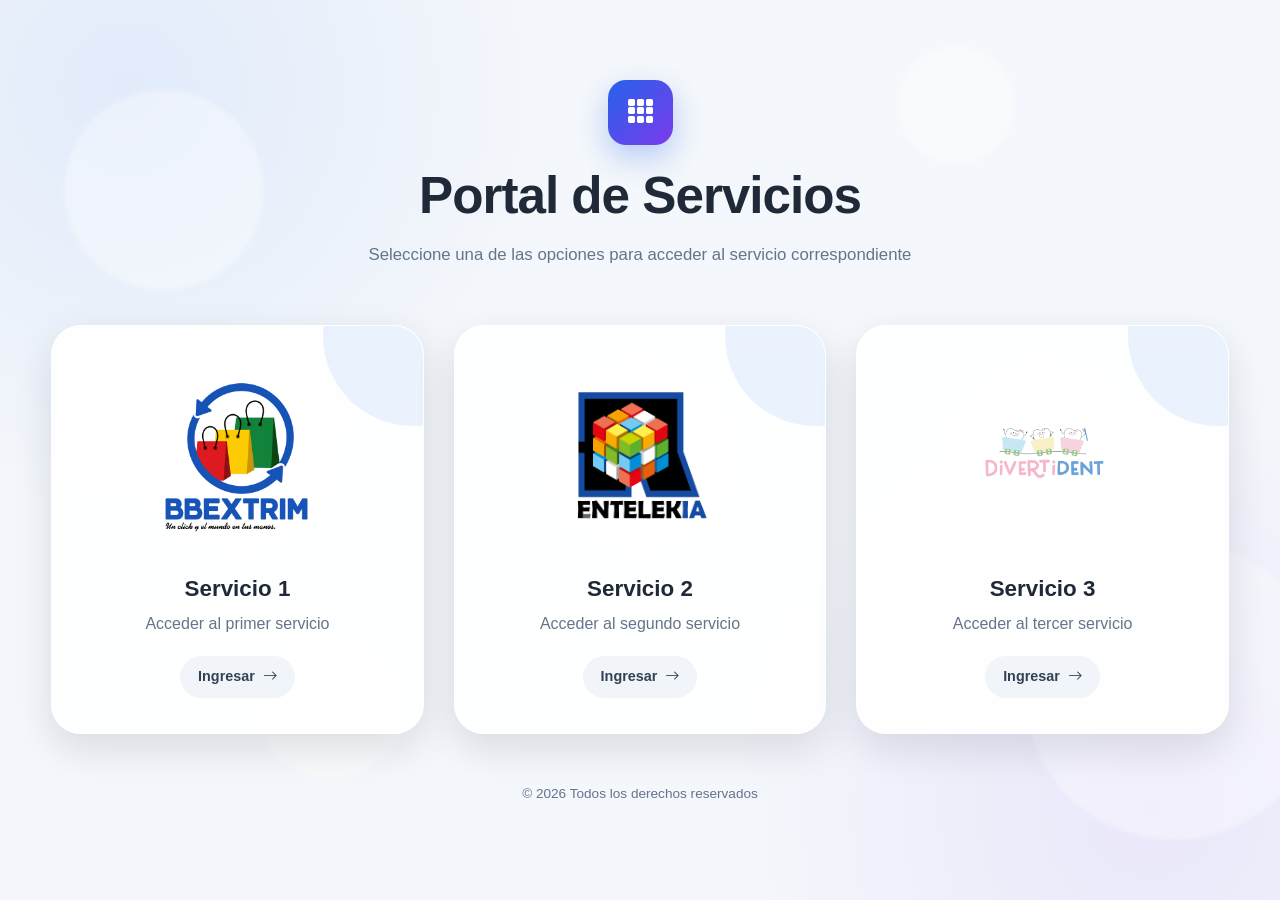
==== index.html @ fbdc2d3f "1st loading Archives First loading archives and files" ====
<!DOCTYPE html>
<html lang="es">
<head>
    <meta charset="UTF-8">
    <meta name="viewport" content="width=device-width, initial-scale=1.0">
    <meta name="description" content="Portal de acceso a nuestros servicios">
    <title>Portal de Servicios</title>

    <link href="https://cdn.jsdelivr.net/npm/bootstrap@5.3.3/dist/css/bootstrap.min.css" rel="stylesheet">
    <link rel="stylesheet" href="https://cdn.jsdelivr.net/npm/bootstrap-icons@1.11.3/font/bootstrap-icons.min.css">
    <link rel="stylesheet" href="css/style.css">
</head>
<body>

<div class="background-animation">
    <span></span><span></span><span></span><span></span><span></span>
</div>

<main class="portal-container">
    <header class="portal-header">
        <div class="portal-icon">
            <i class="bi bi-grid-3x3-gap-fill"></i>
        </div>
        <h1>Portal de Servicios</h1>
        <p>Seleccione una de las opciones para acceder al servicio correspondiente</p>
    </header>

    <section class="portal-grid">

        <a href="https://pagina1.com" class="portal-card" data-service="Servicio 1"
           target="_blank" rel="noopener noreferrer">
            <div class="card-glow"></div>
            <div class="logo-container">
                <img src="img/logo1.png" alt="Logo Servicio 1" class="service-logo">
            </div>
            <div class="card-content">
                <h2>Servicio 1</h2>
                <p>Acceder al primer servicio</p>
                <span class="access-button">Ingresar <i class="bi bi-arrow-right"></i></span>
            </div>
        </a>

        <a href="https://pagina2.com" class="portal-card" data-service="Servicio 2"
           target="_blank" rel="noopener noreferrer">
            <div class="card-glow"></div>
            <div class="logo-container">
                <img src="img/logo2.png" alt="Logo Servicio 2" class="service-logo">
            </div>
            <div class="card-content">
                <h2>Servicio 2</h2>
                <p>Acceder al segundo servicio</p>
                <span class="access-button">Ingresar <i class="bi bi-arrow-right"></i></span>
            </div>
        </a>

        <a href="https://pagina3.com" class="portal-card" data-service="Servicio 3"
           target="_blank" rel="noopener noreferrer">
            <div class="card-glow"></div>
            <div class="logo-container">
                <img src="img/logo3.png" alt="Logo Servicio 3" class="service-logo">
            </div>
            <div class="card-content">
                <h2>Servicio 3</h2>
                <p>Acceder al tercer servicio</p>
                <span class="access-button">Ingresar <i class="bi bi-arrow-right"></i></span>
            </div>
        </a>

    </section>

    <footer class="portal-footer">
        <p>© <span id="currentYear"></span> Todos los derechos reservados</p>
    </footer>
</main>

<script src="https://cdn.jsdelivr.net/npm/bootstrap@5.3.3/dist/js/bootstrap.bundle.min.js"></script>
<script src="js/app.js"></script>
</body>
</html>
---- css/style.css ----
* {
    margin: 0;
    padding: 0;
    box-sizing: border-box;
}

:root {
    --background: #f4f7fb;
    --text-primary: #1f2937;
    --text-secondary: #64748b;
    --card-background: rgba(255, 255, 255, 0.90);
    --border: rgba(255, 255, 255, 0.8);
    --shadow: 0 15px 40px rgba(15, 23, 42, 0.12);
    --shadow-hover: 0 30px 70px rgba(15, 23, 42, 0.22);
    --transition: all 0.45s cubic-bezier(0.22, 1, 0.36, 1);
}

body {
    min-height: 100vh;
    font-family: "Segoe UI", Roboto, Arial, sans-serif;
    color: var(--text-primary);
    background:
        radial-gradient(circle at 10% 10%, rgba(59, 130, 246, 0.10), transparent 30%),
        radial-gradient(circle at 90% 90%, rgba(139, 92, 246, 0.10), transparent 30%),
        var(--background);
    overflow-x: hidden;
}

.background-animation {
    position: fixed;
    inset: 0;
    overflow: hidden;
    pointer-events: none;
    z-index: 0;
}

.background-animation span {
    position: absolute;
    display: block;
    width: 200px;
    height: 200px;
    border-radius: 50%;
    background: rgba(255, 255, 255, 0.35);
    filter: blur(2px);
    animation: floating 18s infinite ease-in-out;
}

.background-animation span:nth-child(1) { top: 10%; left: 5%; animation-delay: 0s; }
.background-animation span:nth-child(2) { top: 60%; left: 80%; width: 300px; height: 300px; animation-delay: 3s; }
.background-animation span:nth-child(3) { top: 70%; left: 20%; width: 150px; height: 150px; animation-delay: 5s; }
.background-animation span:nth-child(4) { top: 5%; left: 70%; width: 120px; height: 120px; animation-delay: 7s; }
.background-animation span:nth-child(5) { top: 40%; left: 45%; width: 100px; height: 100px; animation-delay: 2s; }

@keyframes floating {
    0%, 100% { transform: translate(0, 0) scale(1); }
    50% { transform: translate(40px, -50px) scale(1.15); }
}

.portal-container {
    position: relative;
    z-index: 1;
    width: min(1200px, 92%);
    min-height: 100vh;
    margin: auto;
    display: flex;
    flex-direction: column;
    justify-content: center;
    padding: 60px 0;
}

.portal-header {
    text-align: center;
    margin-bottom: 55px;
    animation: fadeDown 0.9s ease forwards;
}

.portal-icon {
    width: 65px;
    height: 65px;
    margin: 0 auto 20px;
    display: flex;
    align-items: center;
    justify-content: center;
    border-radius: 18px;
    color: white;
    background: linear-gradient(135deg, #2563eb, #7c3aed);
    box-shadow: 0 12px 30px rgba(37, 99, 235, 0.30);
    font-size: 28px;
}

.portal-header h1 {
    font-size: clamp(2rem, 5vw, 3.2rem);
    font-weight: 700;
    letter-spacing: -1px;
    margin-bottom: 15px;
}

.portal-header p {
    max-width: 650px;
    margin: auto;
    color: var(--text-secondary);
    font-size: 1.05rem;
    line-height: 1.7;
}

.portal-grid {
    display: grid;
    grid-template-columns: repeat(3, 1fr);
    gap: 30px;
}

.portal-card {
    position: relative;
    min-height: 400px;
    padding: 35px 30px;
    display: flex;
    flex-direction: column;
    align-items: center;
    justify-content: space-between;
    text-align: center;
    text-decoration: none;
    color: var(--text-primary);
    background: var(--card-background);
    border: 1px solid var(--border);
    border-radius: 30px;
    box-shadow: var(--shadow);
    backdrop-filter: blur(15px);
    -webkit-backdrop-filter: blur(15px);
    overflow: hidden;
    transition: var(--transition);
    animation: cardAppear 0.8s ease forwards;
    opacity: 0;
}

.portal-card:nth-child(1) { animation-delay: 0.15s; }
.portal-card:nth-child(2) { animation-delay: 0.30s; }
.portal-card:nth-child(3) { animation-delay: 0.45s; }

.portal-card:hover {
    transform: translateY(-15px);
    box-shadow: var(--shadow-hover);
    color: var(--text-primary);
}

.card-glow {
    position: absolute;
    width: 180px;
    height: 180px;
    top: -80px;
    right: -80px;
    border-radius: 50%;
    background: rgba(59, 130, 246, 0.10);
    transition: var(--transition);
}

.portal-card:hover .card-glow {
    transform: scale(2.5);
    opacity: 0.8;
}

.logo-container {
    position: relative;
    width: 190px;
    height: 190px;
    display: flex;
    align-items: center;
    justify-content: center;
    border-radius: 50%;
    background: rgba(255, 255, 255, 0.75);
    transition: var(--transition);
}

.portal-card:hover .logo-container {
    transform: scale(1.08) rotate(2deg);
    box-shadow: 0 15px 35px rgba(15, 23, 42, 0.15);
}

.service-logo {
    max-width: 80%;
    max-height: 80%;
    object-fit: contain;
    transition: var(--transition);
}

.portal-card:hover .service-logo {
    transform: scale(1.10);
}

.card-content {
    position: relative;
    z-index: 2;
    width: 100%;
}

.card-content h2 {
    margin-top: 25px;
    margin-bottom: 10px;
    font-size: 1.4rem;
    font-weight: 700;
}

.card-content p {
    color: var(--text-secondary);
    margin-bottom: 20px;
}

.access-button {
    display: inline-flex;
    align-items: center;
    gap: 8px;
    padding: 10px 18px;
    border-radius: 50px;
    font-size: 0.9rem;
    font-weight: 600;
    color: #334155;
    background: #f1f5f9;
    transition: var(--transition);
}

.access-button i {
    transition: transform 0.3s ease;
}

.portal-card:hover .access-button {
    color: white;
    background: #2563eb;
}

.portal-card:hover .access-button i {
    transform: translateX(5px);
}

.portal-footer {
    text-align: center;
    margin-top: 50px;
    color: var(--text-secondary);
    font-size: 0.85rem;
}

@keyframes fadeDown {
    from { opacity: 0; transform: translateY(-30px); }
    to { opacity: 1; transform: translateY(0); }
}

@keyframes cardAppear {
    from { opacity: 0; transform: translateY(40px) scale(0.95); }
    to { opacity: 1; transform: translateY(0) scale(1); }
}

@media (max-width: 992px) {
    .portal-grid {
        grid-template-columns: repeat(2, 1fr);
    }
}

@media (max-width: 650px) {
    .portal-container { padding: 40px 0; }
    .portal-header { margin-bottom: 35px; }
    .portal-grid {
        grid-template-columns: 1fr;
        gap: 22px;
    }
    .portal-card { min-height: 360px; }
    .logo-container {
        width: 160px;
        height: 160px;
    }
}

@media (prefers-reduced-motion: reduce) {
    *, *::before, *::after {
        animation-duration: 0.01ms !important;
        animation-iteration-count: 1 !important;
        transition-duration: 0.01ms !important;
    }
}
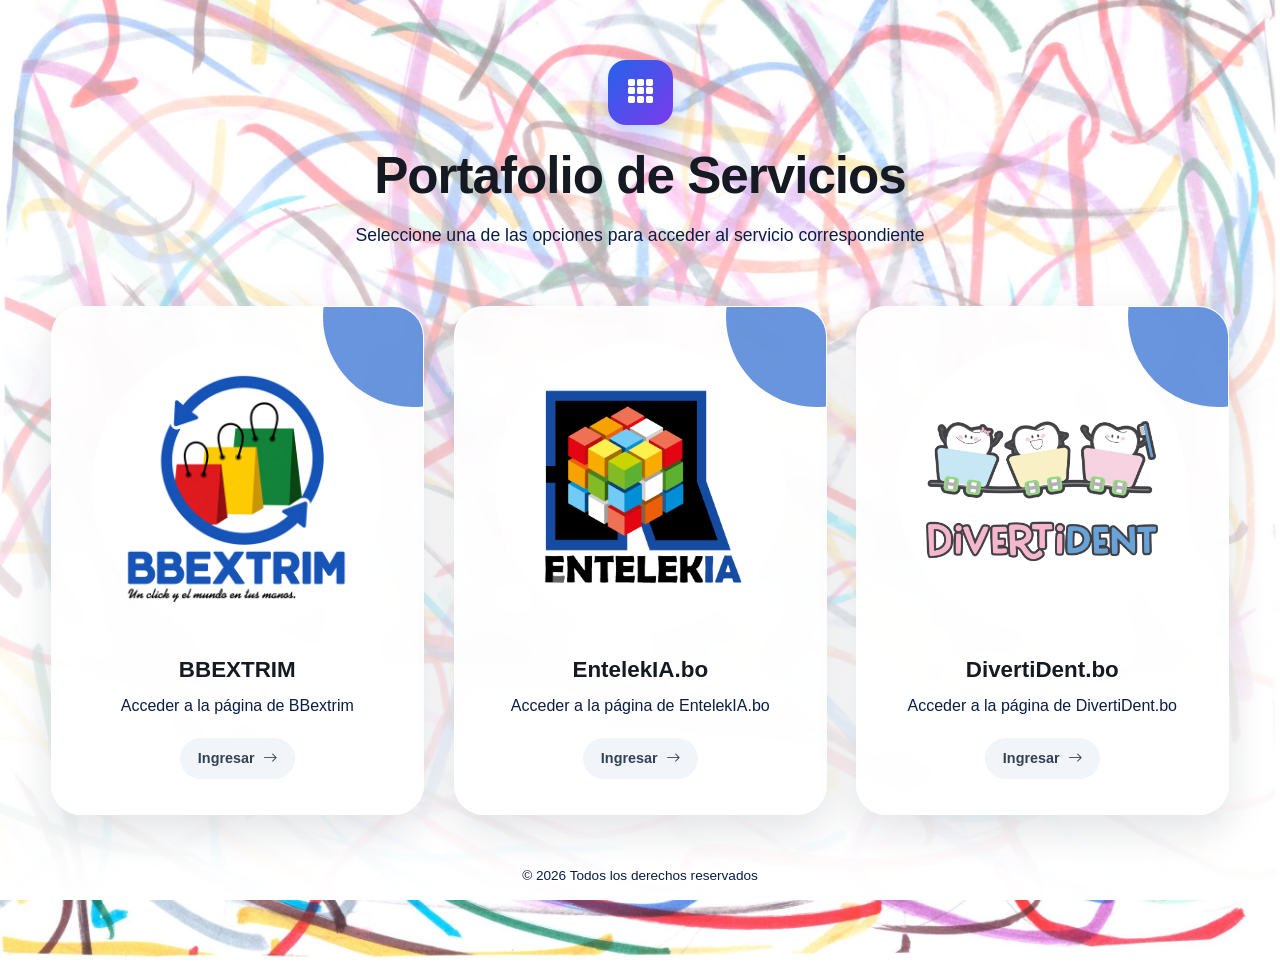
==== commit 3aaf11a9: "2nd changes on page We modified all logos, pages and others archives." ====
--- a/index.html
+++ b/index.html
@@ -4,7 +4,7 @@
     <meta charset="UTF-8">
     <meta name="viewport" content="width=device-width, initial-scale=1.0">
     <meta name="description" content="Portal de acceso a nuestros servicios">
-    <title>Portal de Servicios</title>
+    <title>Portafolio de Servicios</title>
 
     <link href="https://cdn.jsdelivr.net/npm/bootstrap@5.3.3/dist/css/bootstrap.min.css" rel="stylesheet">
     <link rel="stylesheet" href="https://cdn.jsdelivr.net/npm/bootstrap-icons@1.11.3/font/bootstrap-icons.min.css">
@@ -21,7 +21,7 @@
         <div class="portal-icon">
             <i class="bi bi-grid-3x3-gap-fill"></i>
         </div>
-        <h1>Portal de Servicios</h1>
+        <h1>Portafolio de Servicios</h1>
         <p>Seleccione una de las opciones para acceder al servicio correspondiente</p>
     </header>
 
@@ -34,8 +34,8 @@
                 <img src="img/logo1.png" alt="Logo Servicio 1" class="service-logo">
             </div>
             <div class="card-content">
-                <h2>Servicio 1</h2>
-                <p>Acceder al primer servicio</p>
+                <h2>BBEXTRIM</h2>
+                <p>Acceder a la página de BBextrim</p>
                 <span class="access-button">Ingresar <i class="bi bi-arrow-right"></i></span>
             </div>
         </a>
@@ -47,8 +47,8 @@
                 <img src="img/logo2.png" alt="Logo Servicio 2" class="service-logo">
             </div>
             <div class="card-content">
-                <h2>Servicio 2</h2>
-                <p>Acceder al segundo servicio</p>
+                <h2>EntelekIA.bo</h2>
+                <p>Acceder a la página de EntelekIA.bo</p>
                 <span class="access-button">Ingresar <i class="bi bi-arrow-right"></i></span>
             </div>
         </a>
@@ -60,8 +60,8 @@
                 <img src="img/logo3.png" alt="Logo Servicio 3" class="service-logo">
             </div>
             <div class="card-content">
-                <h2>Servicio 3</h2>
-                <p>Acceder al tercer servicio</p>
+                <h2>DivertiDent.bo</h2>
+                <p>Acceder a la página de DivertiDent.bo</p>
                 <span class="access-button">Ingresar <i class="bi bi-arrow-right"></i></span>
             </div>
         </a>
--- a/css/style.css
+++ b/css/style.css
@@ -6,8 +6,8 @@
 
 :root {
     --background: #f4f7fb;
-    --text-primary: #1f2937;
-    --text-secondary: #64748b;
+    --text-primary: #151a22;
+    --text-secondary: #091d45;
     --card-background: rgba(255, 255, 255, 0.90);
     --border: rgba(255, 255, 255, 0.8);
     --shadow: 0 15px 40px rgba(15, 23, 42, 0.12);
@@ -17,12 +17,28 @@
 
 body {
     min-height: 100vh;
-    font-family: "Segoe UI", Roboto, Arial, sans-serif;
+
+    font-family:
+        "Segoe UI",
+        Roboto,
+        Arial,
+        sans-serif;
+
     color: var(--text-primary);
-    background:
-        radial-gradient(circle at 10% 10%, rgba(59, 130, 246, 0.10), transparent 30%),
-        radial-gradient(circle at 90% 90%, rgba(139, 92, 246, 0.10), transparent 30%),
-        var(--background);
+
+    /* Imagen de fondo */
+    background-image:
+        linear-gradient(
+            rgba(255, 255, 255, 0.474),
+            rgb(255, 255, 255)
+        ),
+        url("../img/fondo.jpeg");
+
+    background-size: cover;
+    background-position: center;
+    background-repeat: no-repeat;
+    background-attachment: fixed;
+
     overflow-x: hidden;
 }
 
@@ -99,7 +115,7 @@
     max-width: 650px;
     margin: auto;
     color: var(--text-secondary);
-    font-size: 1.05rem;
+    font-size: 1.1rem;
     line-height: 1.7;
 }
 
@@ -149,7 +165,7 @@
     top: -80px;
     right: -80px;
     border-radius: 50%;
-    background: rgba(59, 130, 246, 0.10);
+    background: rgba(17, 88, 202, 0.633);
     transition: var(--transition);
 }
 
@@ -160,8 +176,8 @@
 
 .logo-container {
     position: relative;
-    width: 190px;
-    height: 190px;
+    width: 290px;
+    height: 290px;
     display: flex;
     align-items: center;
     justify-content: center;
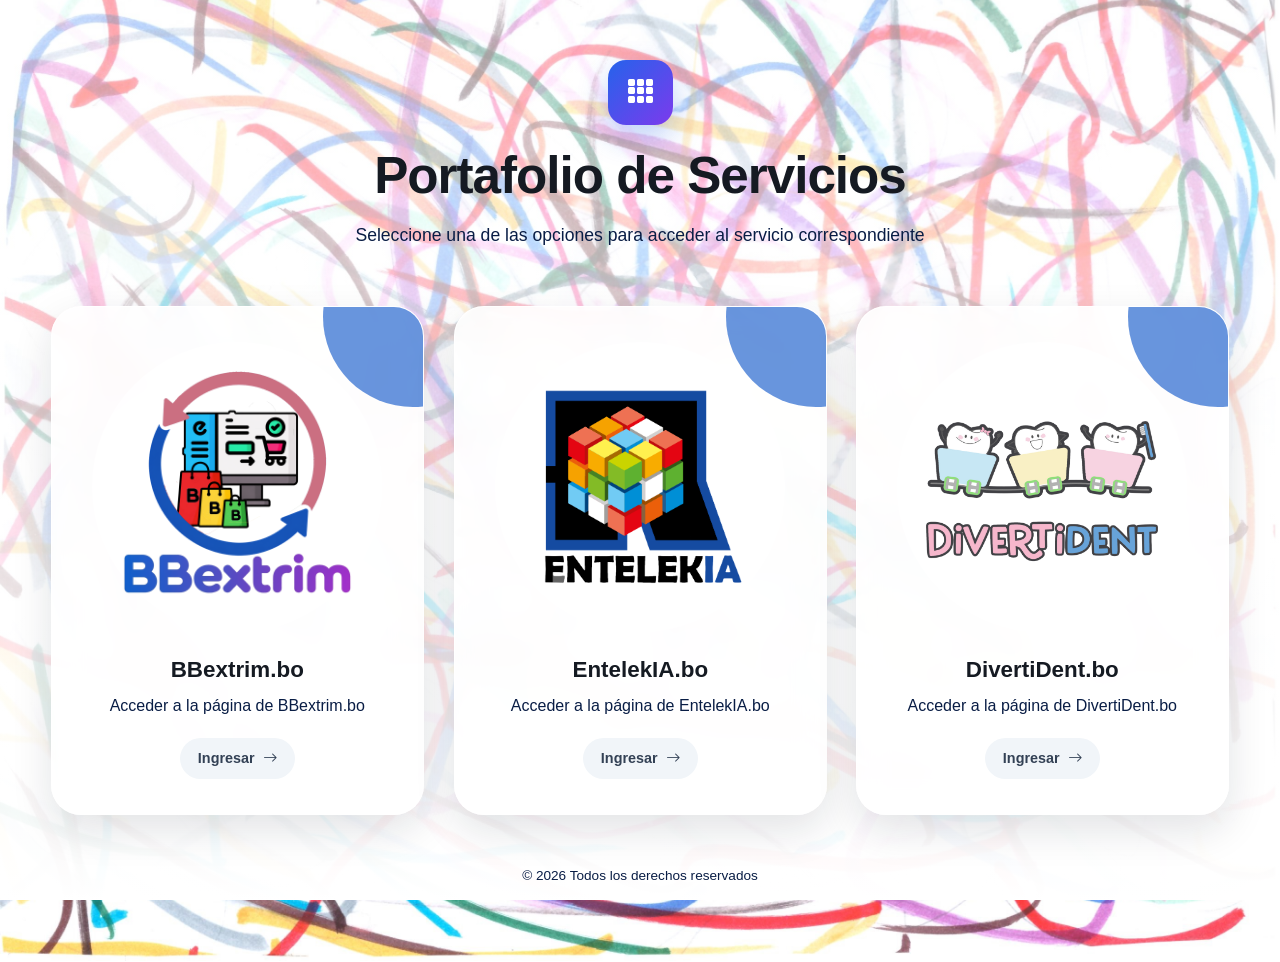
==== commit f8e7b91f: "7. Cambio carpetas y pag bbextrim cambio paginas y bbextrim" ====
--- a/index.html
+++ b/index.html
@@ -27,20 +27,20 @@
 
     <section class="portal-grid">
 
-        <a href="https://pagina1.com" class="portal-card" data-service="Servicio 1"
+        <a href="BBextrim.bo/" class="portal-card" data-service="Servicio 1"
            target="_blank" rel="noopener noreferrer">
             <div class="card-glow"></div>
             <div class="logo-container">
                 <img src="img/logo1.png" alt="Logo Servicio 1" class="service-logo">
             </div>
             <div class="card-content">
-                <h2>BBEXTRIM</h2>
-                <p>Acceder a la página de BBextrim</p>
+                <h2>BBextrim.bo</h2>
+                <p>Acceder a la página de BBextrim.bo</p>
                 <span class="access-button">Ingresar <i class="bi bi-arrow-right"></i></span>
             </div>
         </a>
 
-        <a href="https://pagina2.com" class="portal-card" data-service="Servicio 2"
+        <a href="Entelekia/" class="portal-card" data-service="Servicio 2"
            target="_blank" rel="noopener noreferrer">
             <div class="card-glow"></div>
             <div class="logo-container">
@@ -53,7 +53,7 @@
             </div>
         </a>
 
-        <a href="https://pagina3.com" class="portal-card" data-service="Servicio 3"
+        <a href="Divertident/" class="portal-card" data-service="Servicio 3"
            target="_blank" rel="noopener noreferrer">
             <div class="card-glow"></div>
             <div class="logo-container">
